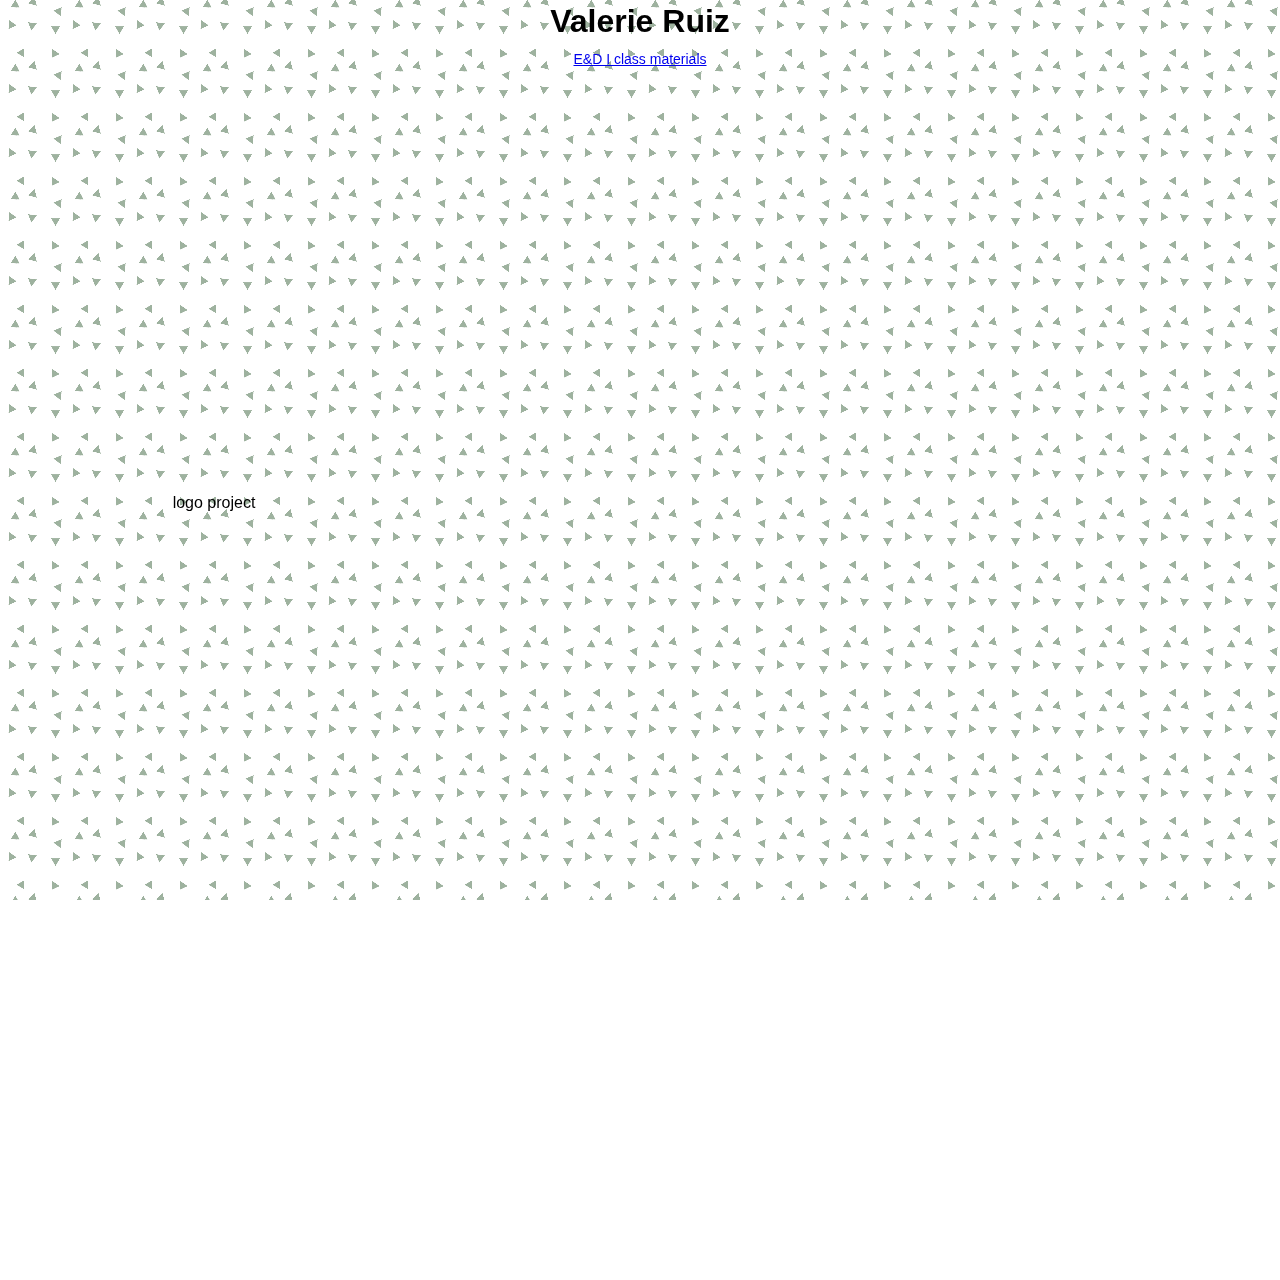
==== index.html @ 2cfb9835 "Update index.html" ====
<!DOCTYPE html><html lang="en">

  <head>
    <script src="p5.js"></script>
    <script src="p5.sound.min.js"></script>
    <link rel="stylesheet" type="text/css" href="style.css">
    <meta charset="utf-8">
  </head>

  <title>|~V. Ruiz E+D I~|</title>

  <body>

    <h1> Valerie Ruiz </h1>
    <p>
    <a href="https://github.com/valerieruiz/EDI">
      E&D I class materials
    </a>
    </p>

    <script src="sketch.js"></script>

    <table>

      <tr>
        <td>
        logo project
        </td>
        <td></td>
        <td></td>
      </tr>

      <tr>
        <td></td>
        <td></td>
        <td></td>
      </tr>

    </table>

  </body>
  
</html>
---- style.css ----
html, body {
  margin: 0;
  padding: 0;
  font-family:'Roboto', sans-serif;
  background-color: rgb(255, 255, 255);
}

canvas {
  display: block;
  z-index: -1;
}

img {
  border: 5px solid #000;
}

h1{
  color: black;
     position: absolute;
     left: 50%;
     transform: translateX(-50%) translateY(-50%);
     text-align: center;
     top: 0%;
}

p{
    position: absolute;
    font-size: 0.875em;
    left: 50%;
    transform: translateX(-50%) translateY(-50%);
    text-align:center;
    top: 5%;
}

table{
  position: absolute;
  z-index: 1;
  width:100%;
  top: 10%;

}

td {
    width: 33vw;
    height: 33vw;
    vertical-align: baseline;
    padding-top:10px;
    text-align:center;

    &:after, &:before {
        content: '';

        display: block;
        padding-bottom: calc(50% - 0.5em);
    }
}

.container{
  position: relative;
}

.project {
  position: absolute;
  width:50%;
  float: left;

  left: 0px;
  top: 0px;
  z-index: 1;
}
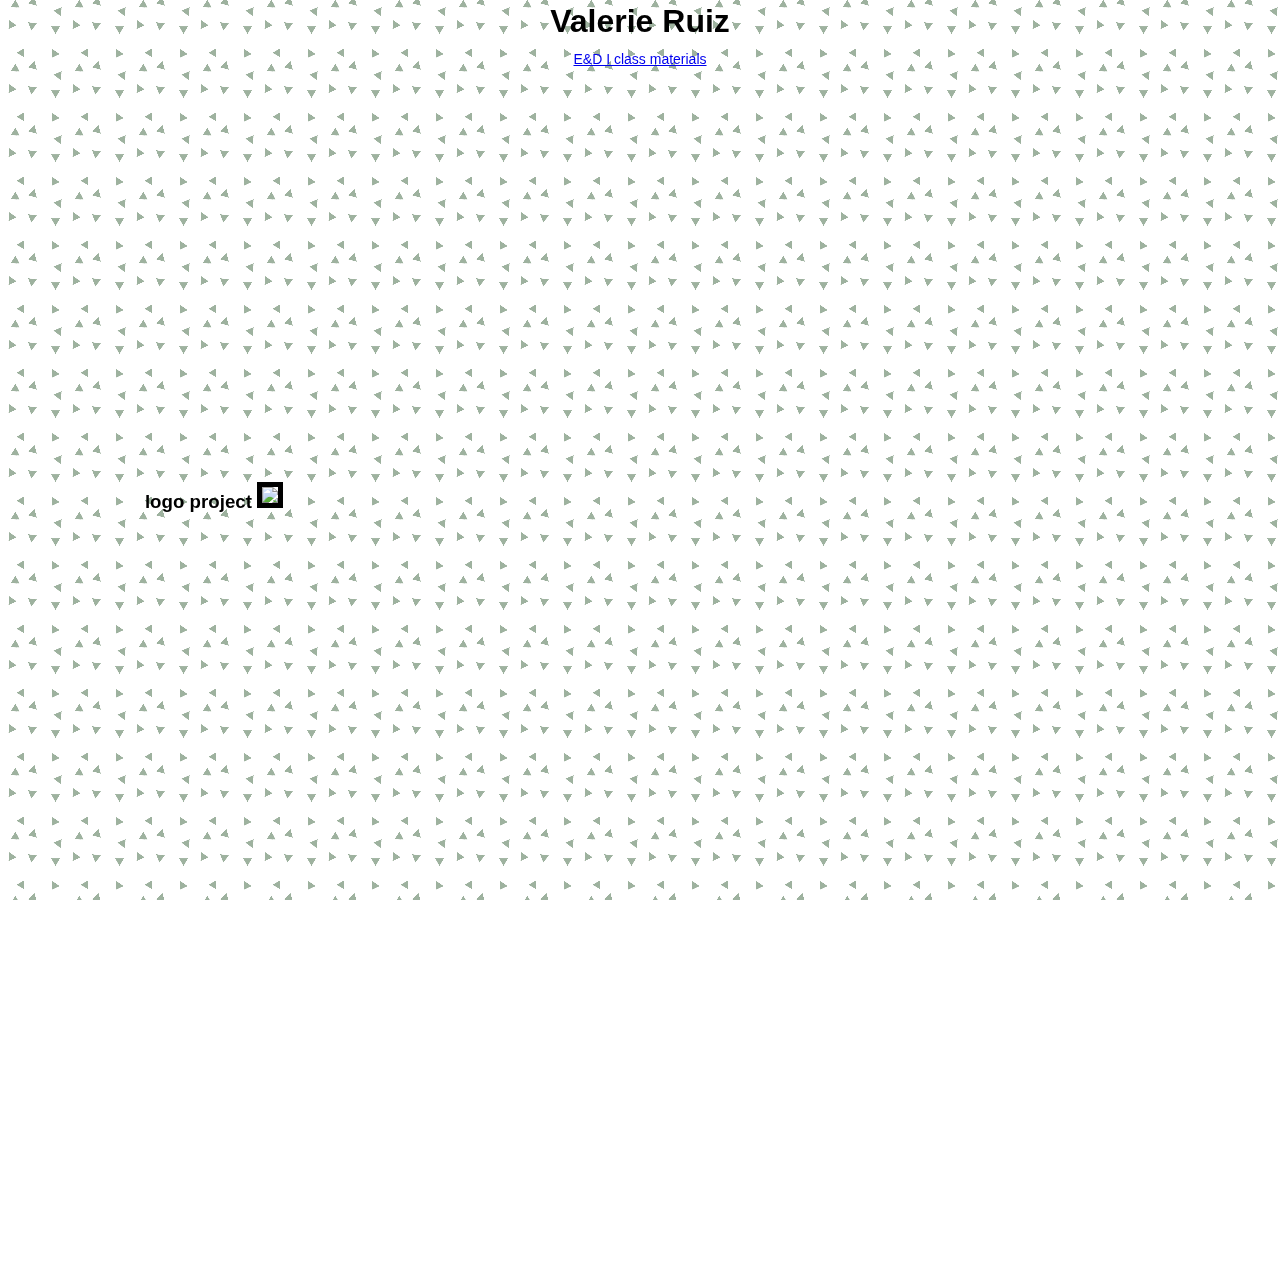
==== commit fe18550b: "Update index.html" ====
--- a/index.html
+++ b/index.html
@@ -24,7 +24,8 @@
 
       <tr>
         <td>
-        logo project
+          <h3>logo project<h/3>
+          <a> <img src= "Logo/RuizLogoFinal.jpg"</a> 
         </td>
         <td></td>
         <td></td>
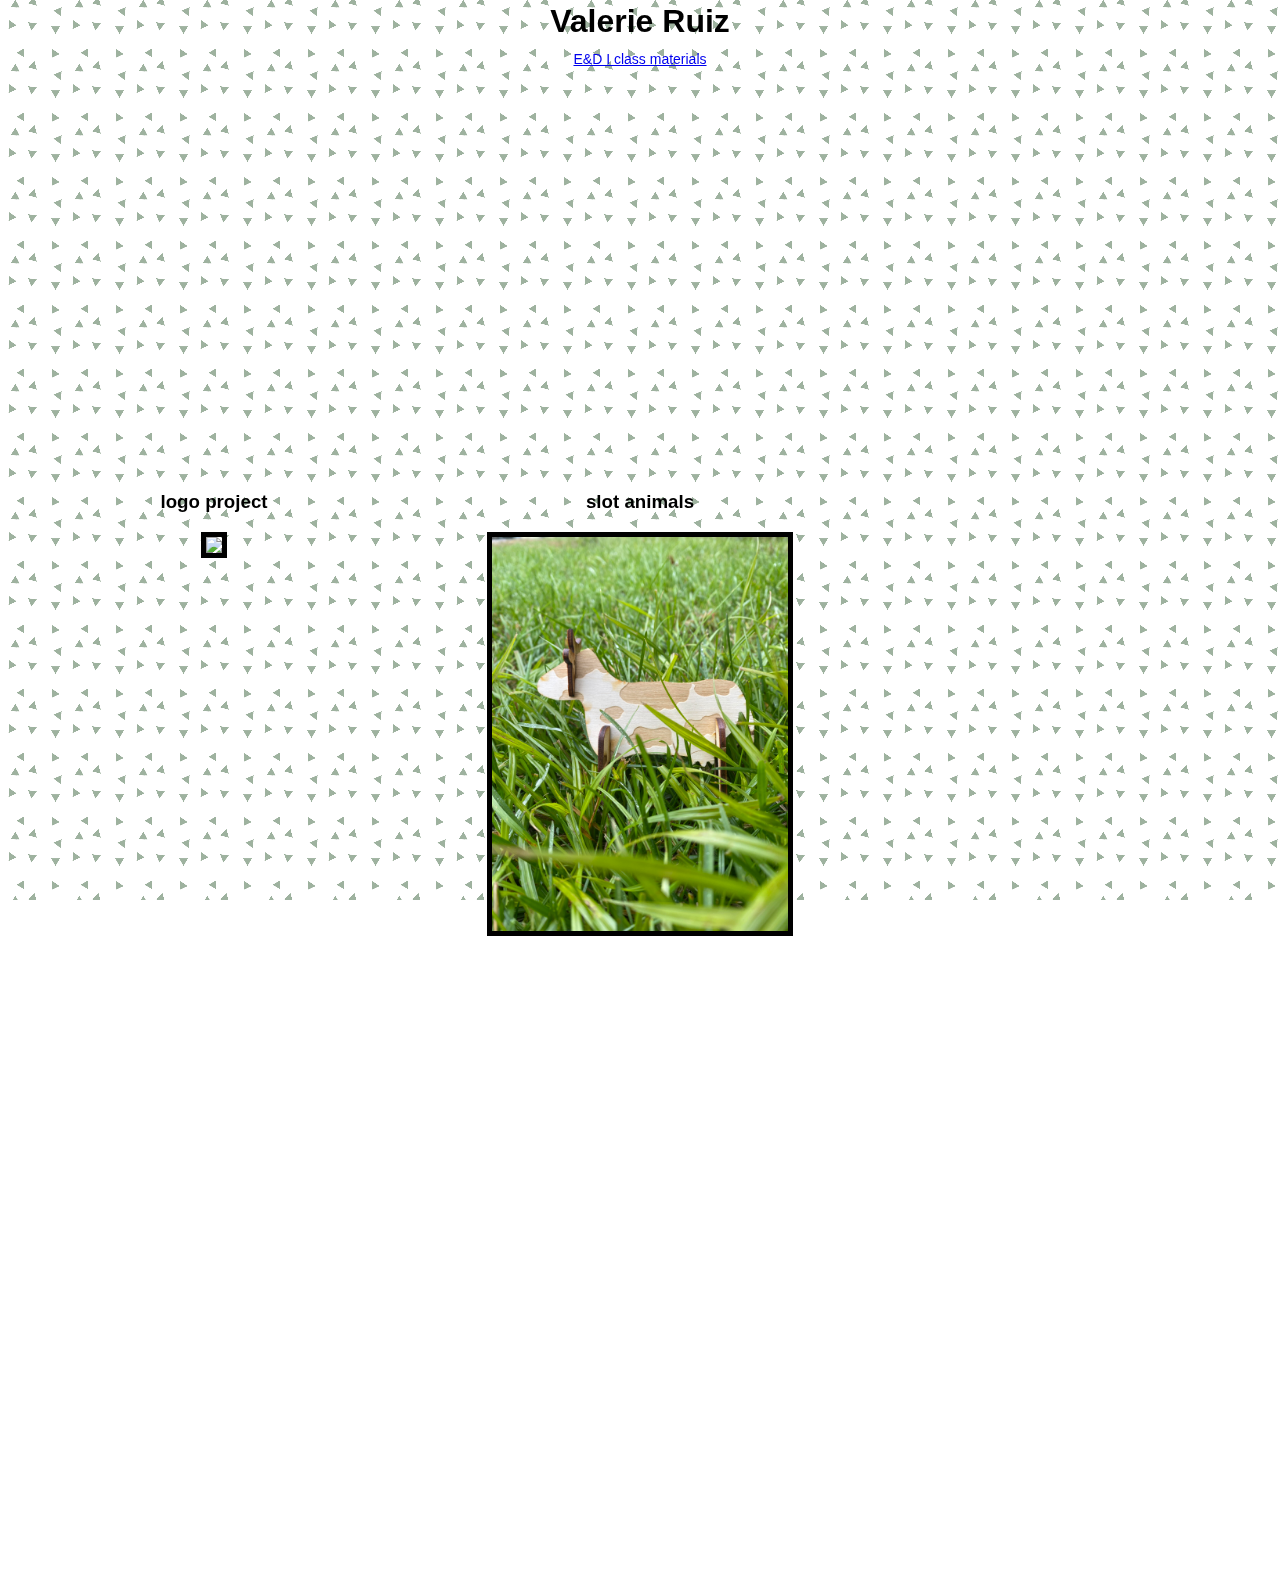
==== commit 1f2136d9: "Update index.html" ====
--- a/index.html
+++ b/index.html
@@ -24,10 +24,13 @@
 
       <tr>
         <td>
-          <h3>logo project<h/3>
-          <a> <img src= "Logo/RuizLogoFinal.jpg"</a> 
+          <h3>logo project</h3>
+          <a href = "Logo/LogoReflection.html"> <img src= "Logo/RuizLogoFinal.jpg" width = 70% ></a> 
         </td>
-        <td></td>
+        <td>
+          <h3> slot animals </h3>  
+          <a href = "SlotAnimal/PopUpsReflection.html"><img src = "SlotAnimal/finalcowpicture.jpg" width = 70%> </a>
+        </td>
         <td></td>
       </tr>
 
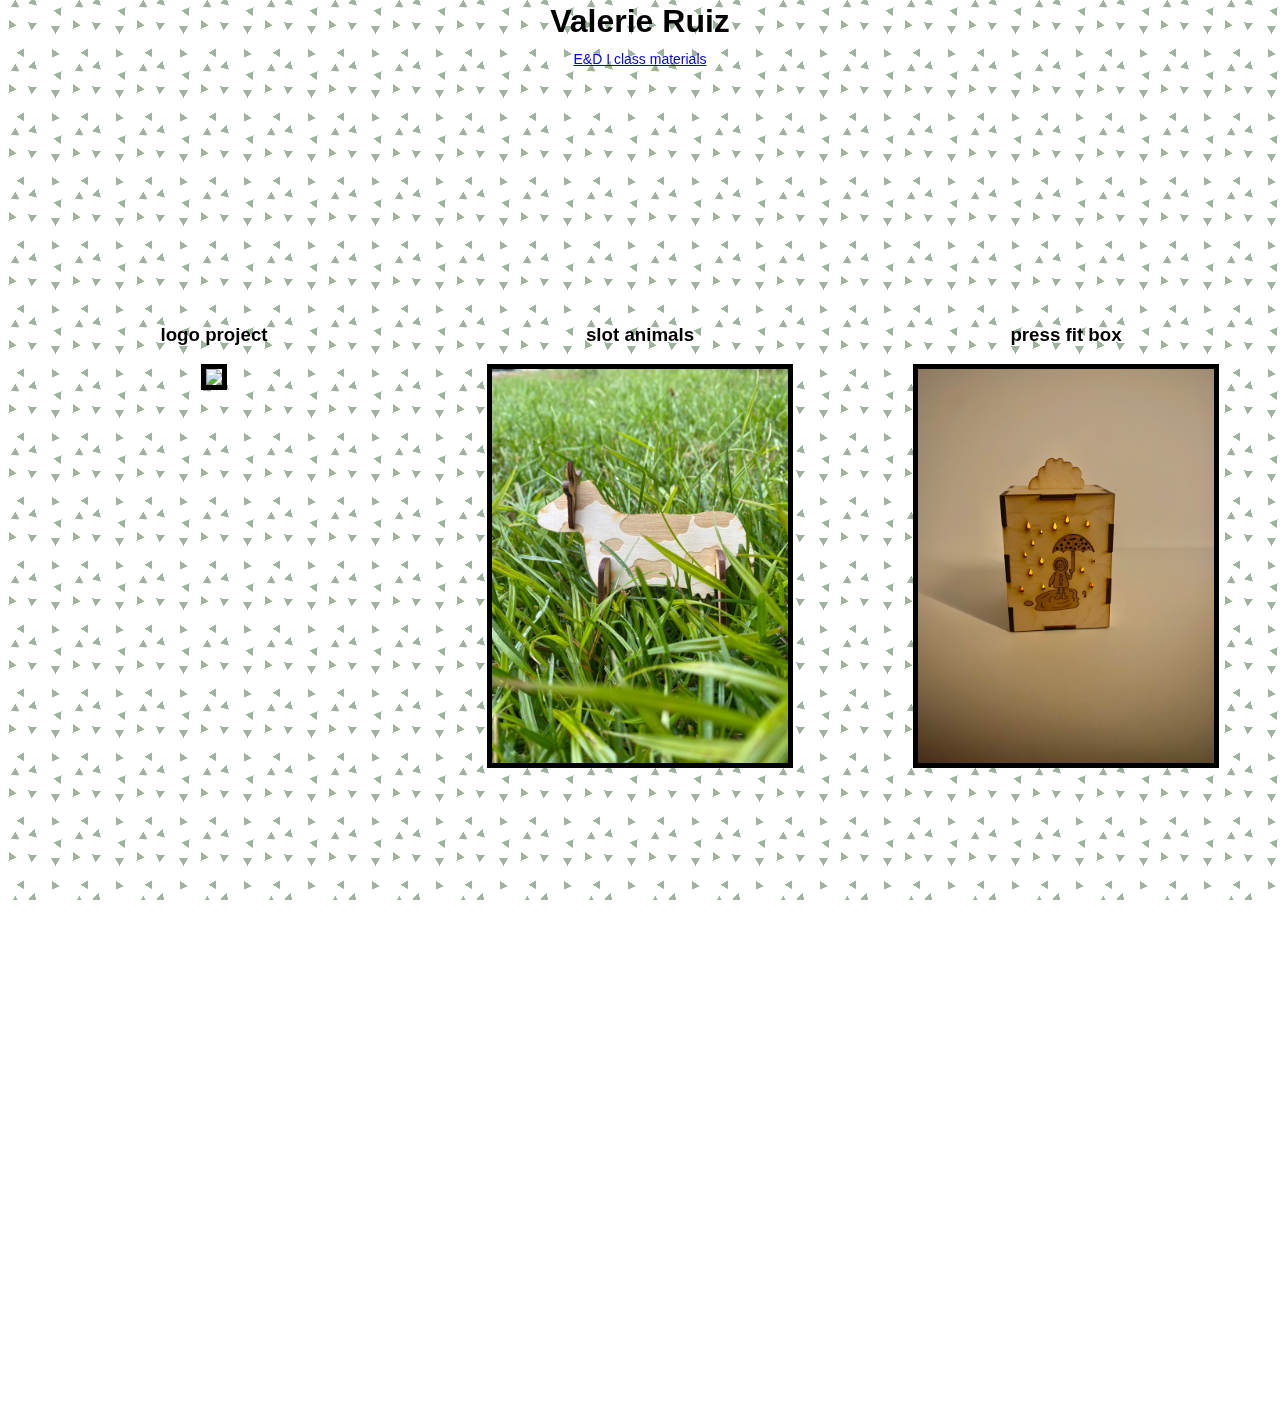
==== commit c35ff806: "Update index.html" ====
--- a/index.html
+++ b/index.html
@@ -31,7 +31,10 @@
           <h3> slot animals </h3>  
           <a href = "SlotAnimal/PopUpsReflection.html"><img src = "SlotAnimal/finalcowpicture.jpg" width = 70%> </a>
         </td>
-        <td></td>
+        <td>
+          <h3> press fit box </h3>
+          <a href = "PressFit/PressFitReflection.html"><img src = "PressFit/FinalPressFitBoxInDark.jpg" width = 70%> </a>
+        </td>
       </tr>
 
       <tr>
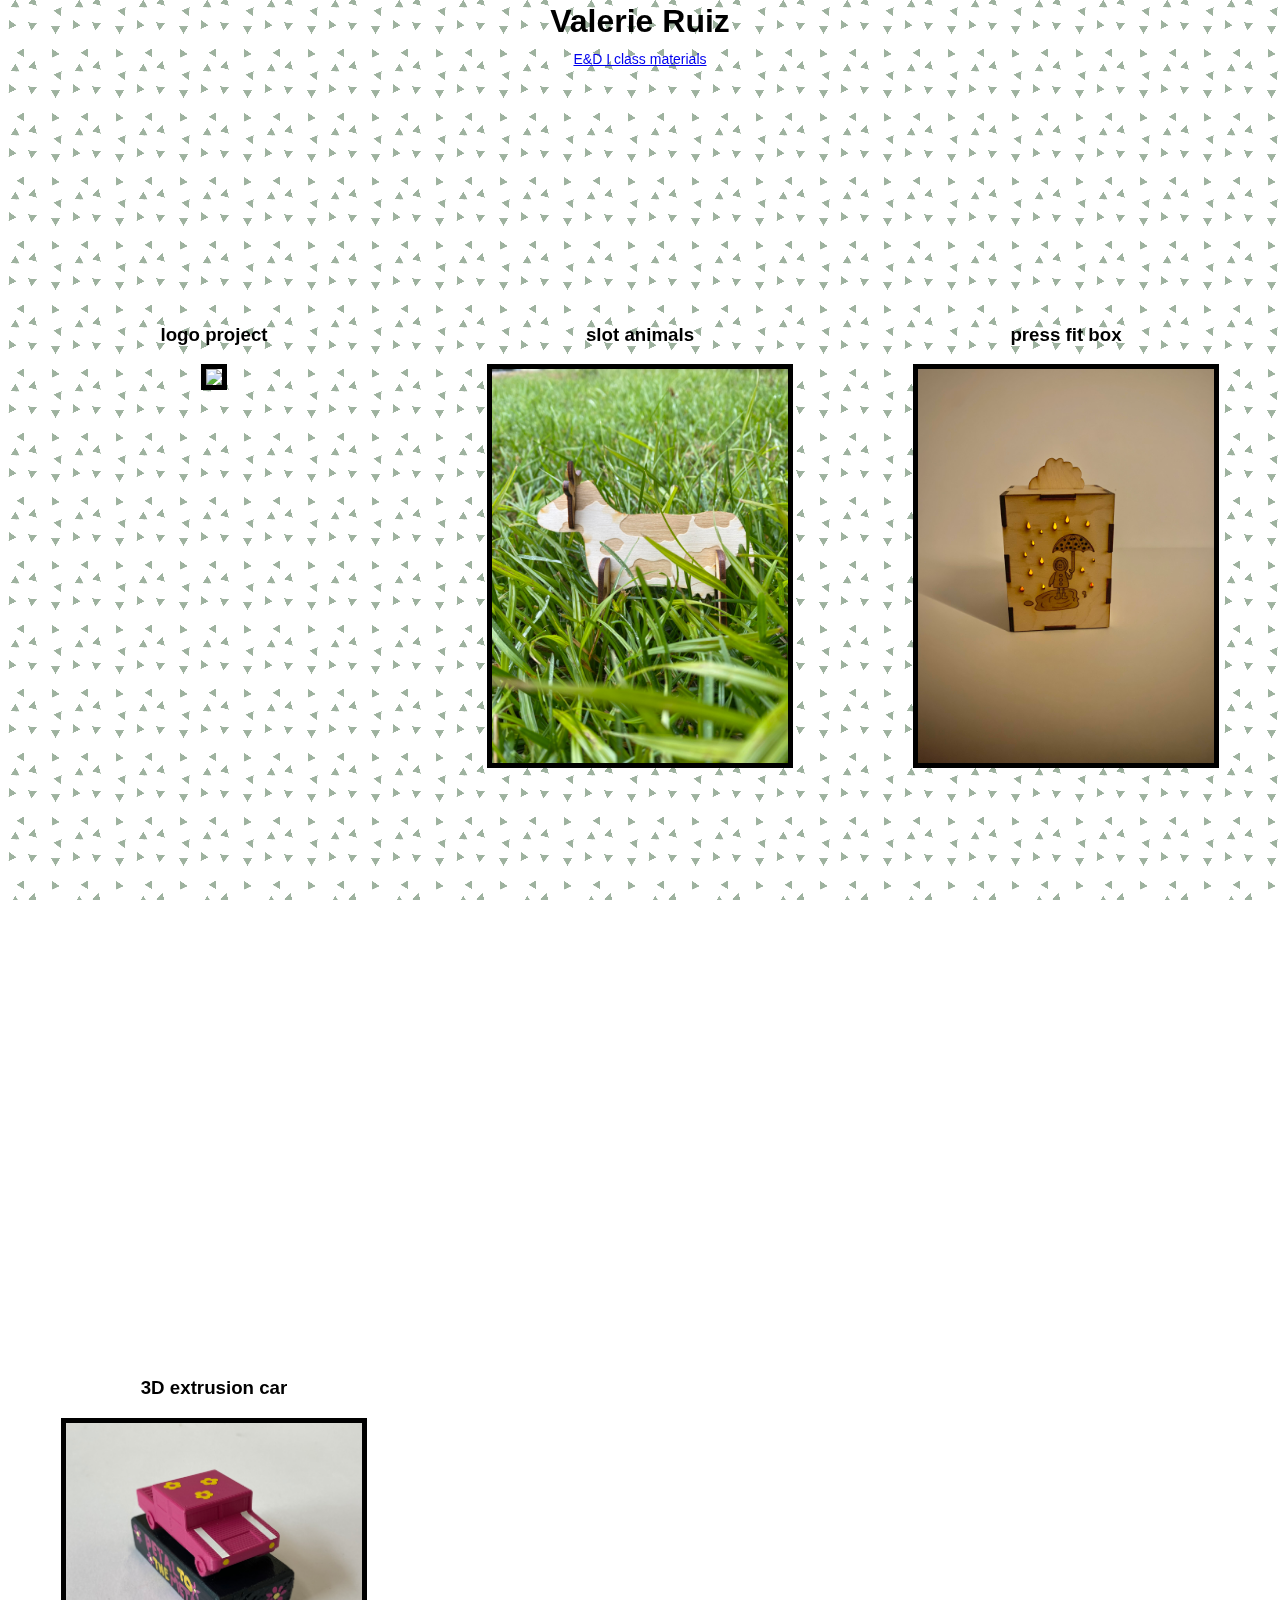
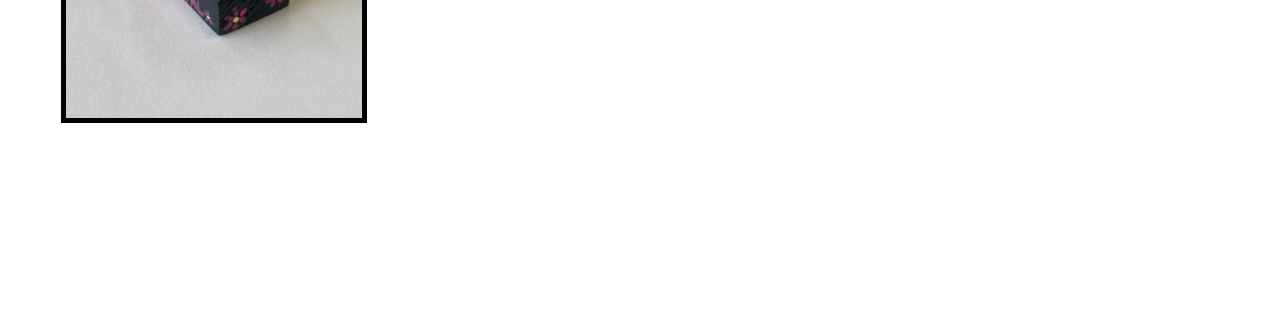
==== commit fe77bc3b: "Update index.html" ====
--- a/index.html
+++ b/index.html
@@ -38,7 +38,10 @@
       </tr>
 
       <tr>
-        <td></td>
+        <td>
+          <h3> 3D extrusion car </h3>
+          <a href = "3Dcar/3DcarReflection.html"> <img src = "3Dcar/finalcar2.jpg" width = 70%> </a>
+        </td>
         <td></td>
         <td></td>
       </tr>
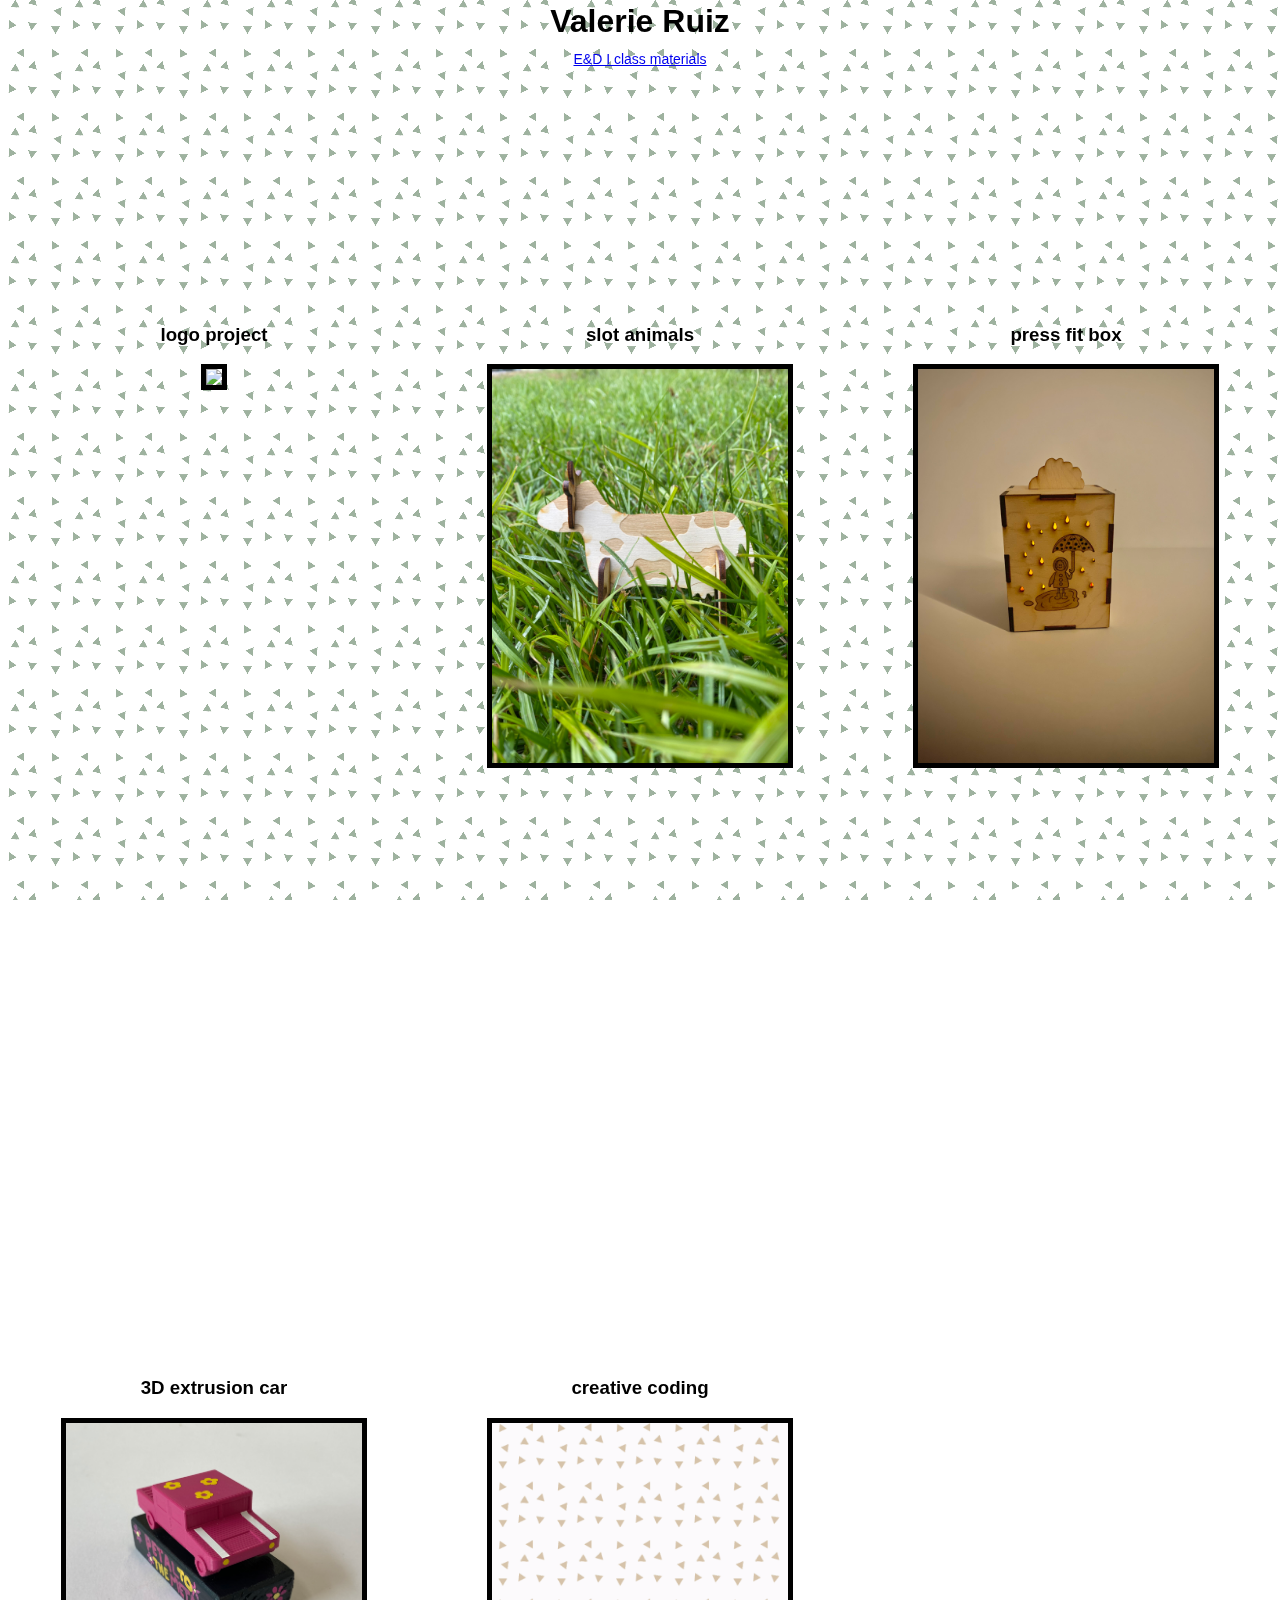
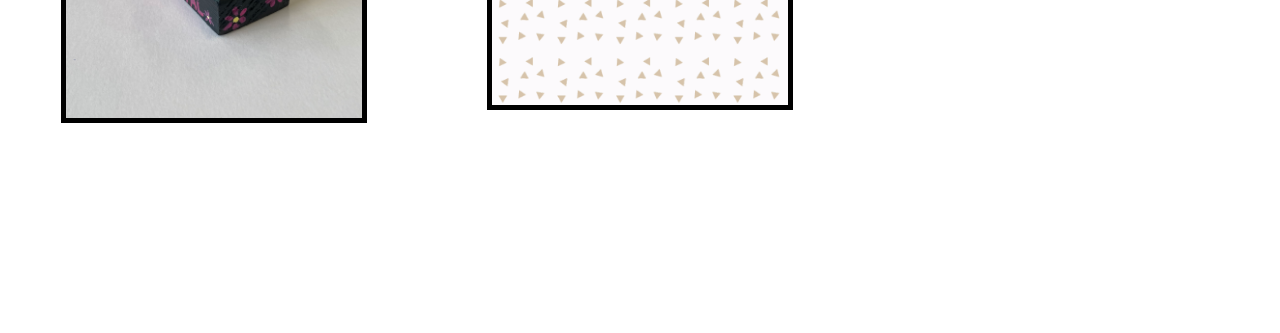
==== commit caeac230: "Update index.html" ====
--- a/index.html
+++ b/index.html
@@ -42,7 +42,10 @@
           <h3> 3D extrusion car </h3>
           <a href = "3Dcar/3DcarReflection.html"> <img src = "3Dcar/finalcar2.jpg" width = 70%> </a>
         </td>
-        <td></td>
+        <td>
+          <h3> creative coding </h3>
+          <a href = "CreativeCoding/CreativeCodingReflection.html">  <img src = "CreativeCoding/finaldesign.png" width = 70%> </a>
+        </td>
         <td></td>
       </tr>
 
--- a/style.css
+++ b/style.css
@@ -21,6 +21,10 @@
      transform: translateX(-50%) translateY(-50%);
      text-align: center;
      top: 0%;
+}
+
+h2{
+  position: absolute;
 }
 
 p{
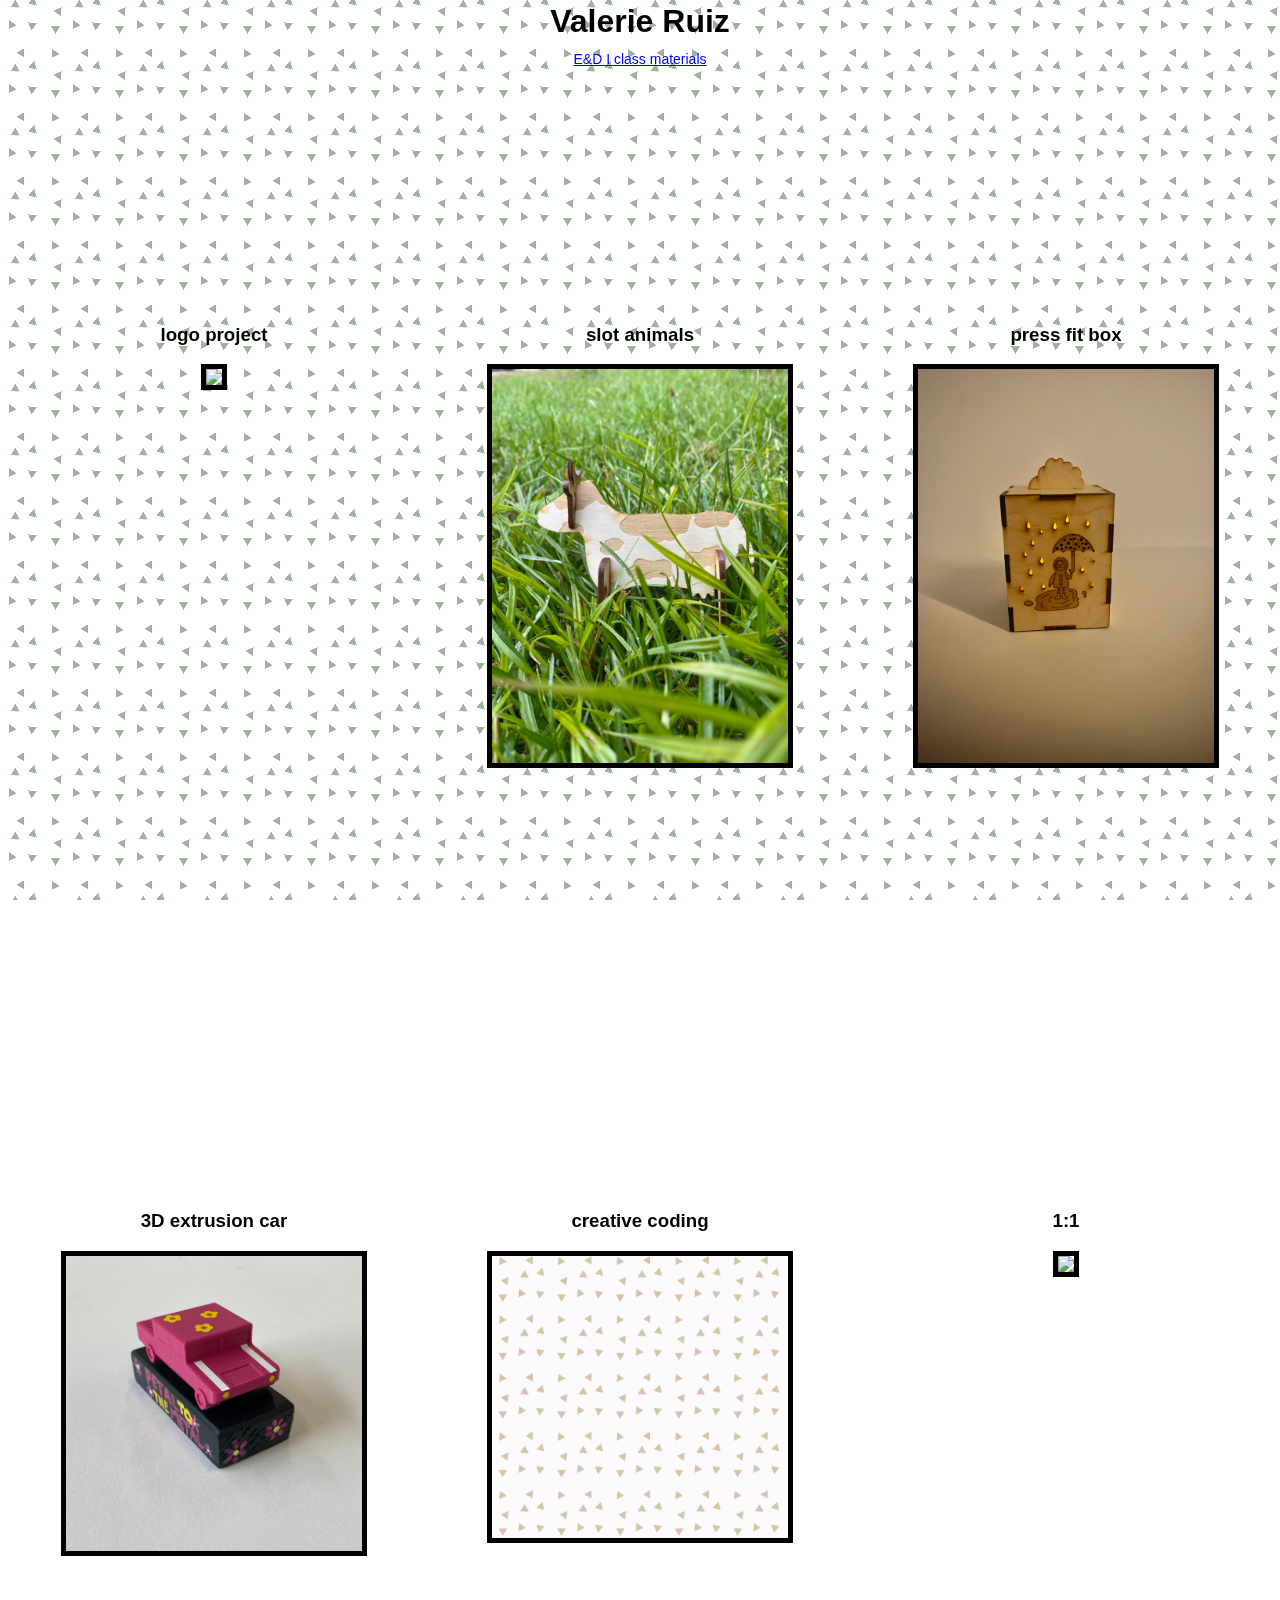
==== commit be0f70e0: "Update index.html" ====
--- a/index.html
+++ b/index.html
@@ -46,7 +46,10 @@
           <h3> creative coding </h3>
           <a href = "CreativeCoding/CreativeCodingReflection.html">  <img src = "CreativeCoding/finaldesign.png" width = 70%> </a>
         </td>
-        <td></td>
+        <td>
+          <h3> 1:1 </h3>
+          <a href = "https://docs.google.com/presentation/d/1QhRJQgqGh5-4DVhxwhpO7DimvedTN0pO15ol0TZeAZA/edit#slide=id.p"> <img src = "0-1.jpg" width = 70%> </a>
+        </td>
       </tr>
 
     </table>
